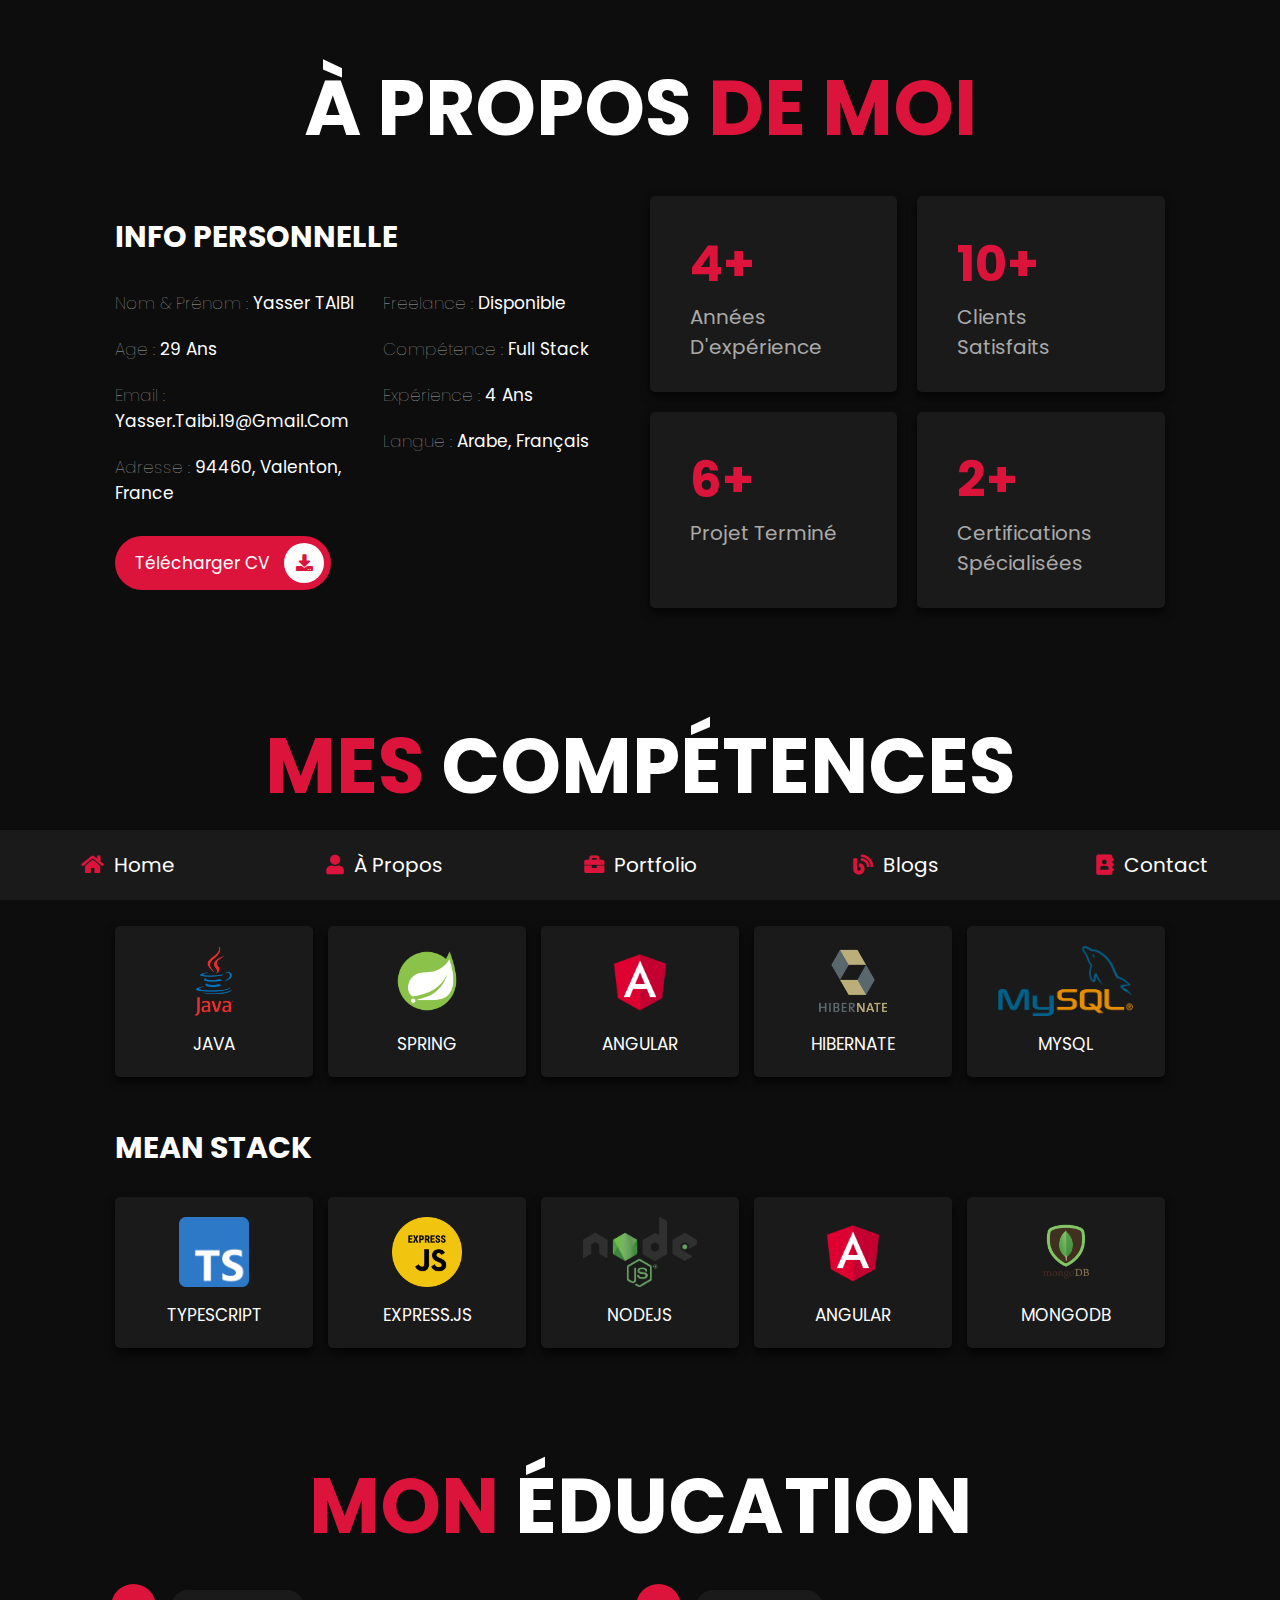
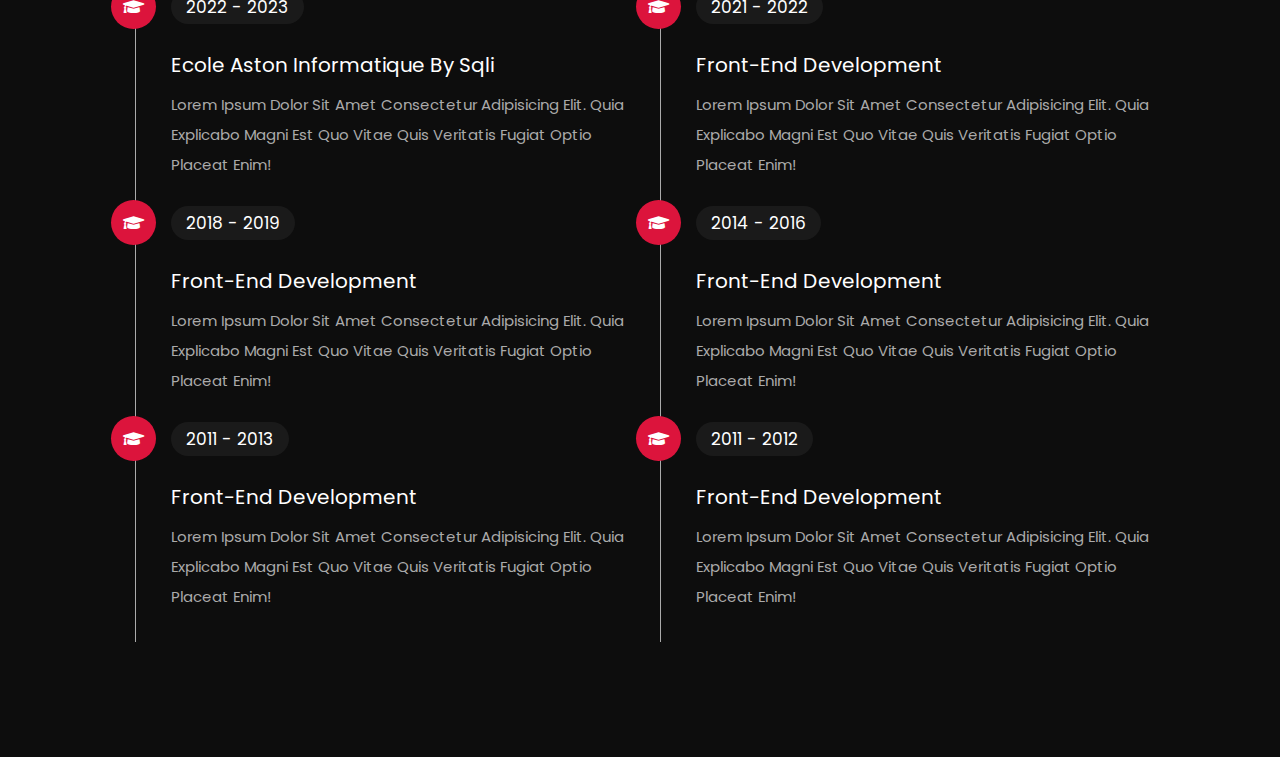
==== about.html @ 6b9a10ba "First Commit" ====
<!DOCTYPE html>
<html lang="en">
<head>
    <meta charset="UTF-8">
    <meta http-equiv="X-UA-Compatible" content="IE=edge">
    <meta name="viewport" content="width=device-width, initial-scale=1.0">
    <title>À Propos</title>

    <!-- font awesome cdn link  -->
    <link rel="stylesheet" href="https://cdnjs.cloudflare.com/ajax/libs/font-awesome/5.15.4/css/all.min.css">

    <!-- custom css file link  -->
    <link rel="stylesheet" href="css/style.css">

</head>
<body>

<!-- navbar section starts  -->

<nav class="navbar">
    <a href="index.html"> <i class="fas fa-home"></i> <span>home</span> </a>
    <a href="about.html"> <i class="fas fa-user"></i> <span>À propos</span> </a>
    <a href="portfolio.html"> <i class="fas fa-briefcase"></i> <span>portfolio</span> </a>
    <a href="blogs.html"> <i class="fas fa-blog"></i> <span>blogs</span> </a>
    <a href="contact.html"> <i class="fas fa-address-book"></i> <span>contact</span> </a>
</nav>

<!-- navbar section ends -->

<!-- about section starts  -->

<section class="about">

    <h1 class="heading"> À propos <span>de moi</span> </h1>

    <div class="row">

        <div class="info-container">

            <h1>Info personnelle</h1>

            <div class="box-container">

                <div class="box">
                    <h3> <span>nom & prénom : </span> yasser TAIBI </h3>
                    <h3> <span>age : </span> 29 ans</h3>
                    <h3> <span>email : </span> yasser.taibi.19@gmail.com </h3>
                    <h3> <span>Adresse : </span> 94460, valenton, france </h3>
                </div>

                <div class="box">
                    <h3> <span>freelance : </span> disponible </h3>
                    <h3> <span>compétence : </span> full stack </h3>
                    <h3> <span>expérience : </span> 4 ans </h3>
                    <h3> <span>Langue : </span> arabe, français </h3>
                </div>

            </div>

            <a href="document/CV_Aston_sqli.pdf" download="CV Aston sqli.pdf" class="btn"> Télécharger CV <i class="fas fa-download"></i> </a>

        </div>

        <div class="count-container">

            <div class="box">
                <h3>4+</h3>
                <p>années d'expérience</p>
            </div>

            <div class="box">
                <h3>10+</h3>
                <p>clients satisfaits</p>
            </div>

            <div class="box">
                <h3>6+</h3>
                <p>projet terminé</p>
            </div>

            <div class="box">
                <h3>2+</h3>
                <p>Certifications spécialisées</p>
            </div>

        </div>

    </div>

</section>

<!-- about section ends -->

<!-- skills section starts  -->

<section class="skills">

    <h1 class="heading"> <span>Mes</span> compétences </h1>

  <div class="info-container">
      <h1>Java Full Stack</h1>
<br>
    <div class="box-container">
        <div class="box">
            <img src="images/Java_Logo.png">
            <h3>Java</h3>
        </div>
        <div class="box">
            <img src="images/logo-spring.png">
            <h3>Spring</h3>
        </div>
        <div class="box">
            <img src="images/angular.png">
            <h3>angular</h3>
        </div>
        <div class="box">
            <img src="images/hibernate.png">
            <h3>hibernate</h3>
        </div>
        <div class="box">
            <img src="images/mysql.png">
            <h3>mysql</h3>
        </div>
    </div>
</div>
<br><br><br>

<div class="info-container">
    <h1>Mean stack</h1>
<br>
    <div class="box-container">
        <div class="box">
            <img src="images/Typescript_logo.png">
            <h3>TypeScript</h3>
        </div>
        <div class="box">
            <img src="images/express-js.png">
            <h3>express.js</h3>
        </div>
        <div class="box">
            <img src="images/nodejs.png">
            <h3>nodejs</h3>
        </div>
        <div class="box">
            <img src="images/angular.png">
            <h3>angular</h3>
        </div>
        <div class="box">
            <img src="images/mongodb.png">
            <h3>mongodb</h3>
        </div>
    </div>
    </div>
</section>

<!-- skills section ends -->

<!-- education section starts  -->

<section class="education">

    <h1 class="heading"> <span>mon</span> éducation </h1>

    <div class="box-container">

        <div class="box">
            <i class="fas fa-graduation-cap"></i>
            <span>2022 - 2023</span>
            <h3>ecole Aston informatique by sqli</h3>
            <p>Lorem ipsum dolor sit amet consectetur adipisicing elit. Quia explicabo magni est quo vitae quis veritatis fugiat optio placeat enim!</p>
        </div>

        <div class="box">
            <i class="fas fa-graduation-cap"></i>
            <span>2021 - 2022</span>
            <h3>front-end development</h3>
            <p>Lorem ipsum dolor sit amet consectetur adipisicing elit. Quia explicabo magni est quo vitae quis veritatis fugiat optio placeat enim!</p>
        </div>

        <div class="box">
            <i class="fas fa-graduation-cap"></i>
            <span>2018 - 2019</span>
            <h3>front-end development</h3>
            <p>Lorem ipsum dolor sit amet consectetur adipisicing elit. Quia explicabo magni est quo vitae quis veritatis fugiat optio placeat enim!</p>
        </div>

        <div class="box">
            <i class="fas fa-graduation-cap"></i>
            <span>2014 - 2016</span>
            <h3>front-end development</h3>
            <p>Lorem ipsum dolor sit amet consectetur adipisicing elit. Quia explicabo magni est quo vitae quis veritatis fugiat optio placeat enim!</p>
        </div>

        <div class="box">
            <i class="fas fa-graduation-cap"></i>
            <span>2011 - 2013</span>
            <h3>front-end development</h3>
            <p>Lorem ipsum dolor sit amet consectetur adipisicing elit. Quia explicabo magni est quo vitae quis veritatis fugiat optio placeat enim!</p>
        </div>

        <div class="box">
            <i class="fas fa-graduation-cap"></i>
            <span>2011 - 2012</span>
            <h3>front-end development</h3>
            <p>Lorem ipsum dolor sit amet consectetur adipisicing elit. Quia explicabo magni est quo vitae quis veritatis fugiat optio placeat enim!</p>
        </div>

    </div>

</section>

<!-- education section ends -->

</body>
</html>
---- css/style.css ----
@import url("https://fonts.googleapis.com/css2?family=Poppins:wght@100;300;400;500;600;700&display=swap");
* {
  font-family: 'Poppins', sans-serif;
  margin: 0;
  padding: 0;
  -webkit-box-sizing: border-box;
          box-sizing: border-box;
  text-decoration: none;
  outline: none;
  border: none;
  text-transform: capitalize;
}

html {
  font-size: 62.5%;
  overflow-x: hidden;
}

html::-webkit-scrollbar {
  width: 1rem;
}

html::-webkit-scrollbar-track {
  background: #0d0d0d;
}

html::-webkit-scrollbar-thumb {
  background: crimson;
  border-radius: 5rem;
}

body {
  background: #0d0d0d;
  padding-bottom: 6.5rem;
}

section {
  padding: 5rem 9%;
}

.heading {
  text-align: center;
  font-size: 6vw;
  color: #fff;
  margin-bottom: 3rem;
  text-transform: uppercase;
}

.heading span {
  text-transform: uppercase;
  color: crimson;
}

.btn {
  display: inline-block;
  margin-top: 1rem;
  border-radius: 5rem;
  background: crimson;
  padding: .7rem;
  font-size: 1.7rem;
  color: #fff;
  padding-left: 2rem;
}

.btn i {
  height: 4rem;
  width: 4rem;
  line-height: 4rem;
  font-size: 1.7rem;
  text-align: center;
  background: #fff;
  color: crimson;
  border-radius: 50%;
  margin-left: 1rem;
  -webkit-transition: .2s linear;
  transition: .2s linear;
}

.btn:hover i {
  margin-left: 2rem;
}

.navbar {
  position: fixed;
  bottom: 0;
  left: 0;
  right: 0;
  display: -webkit-box;
  display: -ms-flexbox;
  display: flex;
  z-index: 1000;
  -webkit-box-align: end;
      -ms-flex-align: end;
          align-items: flex-end;
}

.navbar a {
  padding: 2rem;
  font-size: 2rem;
  background: #1a1a1a;
  -webkit-box-flex: 1;
      -ms-flex: 1;
          flex: 1;
  color: #fff;
  text-align: center;
  -webkit-transition: .2s linear;
  transition: .2s linear;
}

.navbar a i {
  color: crimson;
  padding-right: .5rem;
}

.navbar a:hover {
  background: crimson;
  padding-bottom: 6rem;
}

.navbar a:hover i {
  color: #fff;
}

.home {
  display: -webkit-box;
  display: -ms-flexbox;
  display: flex;
  -webkit-box-align: center;
      -ms-flex-align: center;
          align-items: center;
  -ms-flex-wrap: wrap;
      flex-wrap: wrap;
  gap: 4rem;
  min-height: calc(100vh - 6.5rem);
}

.home .image {
  -webkit-box-flex: 1;
      -ms-flex: 1 1 42rem;
          flex: 1 1 42rem;
  text-align: center;
}

.home .image img {
  height: 50rem;
  width: 50rem;
  border-radius: 30% 70% 70% 30% / 30% 30% 70% 70%;
}

.home .content {
  -webkit-box-flex: 1;
      -ms-flex: 1 1 42rem;
          flex: 1 1 42rem;
}

.home .content h3 {
  color: #fff;
  font-size: 4rem;
  padding-bottom: .5rem;
}

.home .content span {
  font-size: 3rem;
  color: crimson;
  padding: .5rem 0;
  display: block;
}

.home .content p {
  font-size: 1.5rem;
  color: #aaa;
  padding: 1rem 0;
  line-height: 2;
}

.about .row {
  display: -webkit-box;
  display: -ms-flexbox;
  display: flex;
  -webkit-box-align: center;
      -ms-flex-align: center;
          align-items: center;
  -ms-flex-wrap: wrap;
      flex-wrap: wrap;
  gap: 2rem;
}

.about .row .info-container {
  -webkit-box-flex: 1;
      -ms-flex: 1 1 42rem;
          flex: 1 1 42rem;
}

.about .row .info-container h1 {
  font-size: 3rem;
  color: #fff;
  text-transform: uppercase;
  padding-bottom: 1rem;
}

.about .row .info-container .box-container {
  padding: 1rem 0;
  display: -webkit-box;
  display: -ms-flexbox;
  display: flex;
  -ms-flex-wrap: wrap;
      flex-wrap: wrap;
  gap: 2rem;
}

.about .row .info-container .box-container .box {
  -webkit-box-flex: 1;
      -ms-flex: 1 1 20rem;
          flex: 1 1 20rem;
}

.about .row .info-container .box-container .box h3 {
  font-size: 1.7rem;
  color: #fff;
  padding: 1rem 0;
  font-weight: normal;
}

.about .row .info-container .box-container .box h3 span {
  color: #aaa;
  font-weight: lighter;
}

.about .row .count-container {
  -webkit-box-flex: 1;
      -ms-flex: 1 1 42rem;
          flex: 1 1 42rem;
  display: -webkit-box;
  display: -ms-flexbox;
  display: flex;
  -ms-flex-wrap: wrap;
      flex-wrap: wrap;
  gap: 2rem;
}

.about .row .count-container .box {
  -webkit-box-flex: 1;
      -ms-flex: 1 1 20rem;
          flex: 1 1 20rem;
  padding: 3rem 4rem;
  border-radius: .5rem;
  background: #1a1a1a;
  -webkit-box-shadow: 0 0.5rem 1rem rgba(0, 0, 0, 0.7);
          box-shadow: 0 0.5rem 1rem rgba(0, 0, 0, 0.7);
}

.about .row .count-container .box h3 {
  font-size: 5rem;
  color: crimson;
}

.about .row .count-container .box p {
  font-size: 2rem;
  color: #aaa;
}

.skills .info-container h1 {
  font-size: 3rem;
  color: #fff;
  text-transform: uppercase;
  padding-bottom: 1rem;
}

.skills .box-container {
  display: -ms-grid;
  display: grid;
  -ms-grid-columns: (minmax(16rem, 1fr))[auto-fit];
      grid-template-columns: repeat(auto-fit, minmax(16rem, 1fr));
  gap: 1.5rem;
}

.skills .box-container .box {
  padding: 2rem;
  text-align: center;
  -webkit-box-shadow: 0 0.5rem 1rem rgba(0, 0, 0, 0.7);
          box-shadow: 0 0.5rem 1rem rgba(0, 0, 0, 0.7);
  border-radius: .5rem;
  background: #1a1a1a;
}

.skills .box-container .box:hover {
  background: #fff;
}

.skills .box-container .box:hover h3 {
  color: #0d0d0d;
}

.skills .box-container .box img {
  height: 7rem;
  margin-bottom: 1rem;
}

.skills .box-container .box h3 {
  color: #fff;
  font-size: 1.7rem;
  font-weight: normal;
  text-transform: uppercase;
}

.education .box-container {
  display: -webkit-box;
  display: -ms-flexbox;
  display: flex;
  -ms-flex-wrap: wrap;
      flex-wrap: wrap;
}

.education .box-container .box {
  -webkit-box-flex: 1;
      -ms-flex: 1 1 40rem;
          flex: 1 1 40rem;
  margin-left: 2rem;
  padding-top: 0;
  padding-bottom: 0;
  padding-left: 3.5rem;
  padding-bottom: 3rem;
  border-left: 0.1rem solid #aaa;
  position: relative;
}

.education .box-container .box i {
  height: 4.5rem;
  width: 4.5rem;
  line-height: 4.5rem;
  font-size: 1.7rem;
  border-radius: 50%;
  background: crimson;
  color: #fff;
  text-align: center;
  position: absolute;
  top: -1rem;
  left: -2.5rem;
}

.education .box-container .box span {
  font-size: 1.7rem;
  color: #fff;
  border-radius: 5rem;
  padding: .5rem 1.5rem;
  background: #1a1a1a;
}

.education .box-container .box h3 {
  font-size: 2rem;
  padding: 1rem 0;
  color: #fff;
  padding-top: 3rem;
  font-weight: normal;
}

.education .box-container .box p {
  font-size: 1.5rem;
  color: #aaa;
  line-height: 2;
}

.portfolio {
  text-align: center;
}

.portfolio .box-container {
  display: -ms-grid;
  display: grid;
  -ms-grid-columns: (minmax(31rem, 1fr))[auto-fit];
      grid-template-columns: repeat(auto-fit, minmax(31rem, 1fr));
  gap: 1.5rem;
  margin-bottom: 2rem;
}

.portfolio .box-container .box {
  height: 30rem;
  overflow: hidden;
  position: relative;
}

.portfolio .box-container .box:hover .content {
  -webkit-transform: translateY(0%);
          transform: translateY(0%);
}

.portfolio .box-container .box img {
  height: 100%;
  width: 100%;
  -o-object-fit: cover;
     object-fit: cover;
}

.portfolio .box-container .box .content {
  position: absolute;
  top: 0;
  left: 0;
  height: 100%;
  width: 100%;
  background: #1a1a1a;
  display: -webkit-box;
  display: -ms-flexbox;
  display: flex;
  -webkit-box-orient: vertical;
  -webkit-box-direction: normal;
      -ms-flex-flow: column;
          flex-flow: column;
  -webkit-box-align: center;
      -ms-flex-align: center;
          align-items: center;
  -webkit-box-pack: center;
      -ms-flex-pack: center;
          justify-content: center;
  padding: 2rem;
  -webkit-transform: translateY(-100%);
          transform: translateY(-100%);
  -webkit-transition: .2s linear;
  transition: .2s linear;
}

.portfolio .box-container .box .content h3 {
  font-size: 2.5rem;
  color: #fff;
  text-transform: uppercase;
  font-weight: normal;
}

.portfolio .box-container .box .content p {
  padding: 1rem 0;
  font-size: 1.5rem;
  line-height: 2;
  color: #aaa;
}

.portfolio .box-container .box .content a {
  font-size: 2rem;
  color: crimson;
}

.portfolio .box-container .box .content a:hover {
  color: #fff;
}

.blogs .box-container {
  display: -ms-grid;
  display: grid;
  -ms-grid-columns: (minmax(31rem, 1fr))[auto-fit];
      grid-template-columns: repeat(auto-fit, minmax(31rem, 1fr));
  gap: 1.5rem;
}

.blogs .box-container .box {
  text-align: center;
  padding: 2rem;
  border-radius: .5rem;
  background: #1a1a1a;
  -webkit-box-shadow: 0 0.5rem 1rem rgba(0, 0, 0, 0.7);
          box-shadow: 0 0.5rem 1rem rgba(0, 0, 0, 0.7);
}

.blogs .box-container .box:hover .image img {
  -webkit-transform: scale(1.2);
          transform: scale(1.2);
}

.blogs .box-container .box .image {
  height: 25rem;
  width: 100%;
  border-radius: .5rem;
  overflow: hidden;
}

.blogs .box-container .box .image img {
  height: 100%;
  width: 100%;
  -o-object-fit: cover;
     object-fit: cover;
  -webkit-transition: .2s linear;
  transition: .2s linear;
}

.blogs .box-container .box .content .icons {
  position: relative;
  top: -1rem;
  border-radius: .5rem;
  padding: 1.5rem;
  display: inline-block;
  background: #0d0d0d;
}

.blogs .box-container .box .content .icons a {
  font-size: 1.4rem;
  margin: 0 1rem;
  color: #fff;
}

.blogs .box-container .box .content .icons a:hover {
  color: crimson;
}

.blogs .box-container .box .content .icons a i {
  padding-right: .5rem;
  color: crimson;
}

.blogs .box-container .box .content h3 {
  font-size: 2rem;
  color: #fff;
  font-weight: normal;
}

.blogs .box-container .box .content p {
  font-size: 1.5rem;
  color: #aaa;
  padding: 1rem 0;
  line-height: 2;
}

.contact .row {
  display: -webkit-box;
  display: -ms-flexbox;
  display: flex;
  -webkit-box-align: center;
      -ms-flex-align: center;
          align-items: center;
  -ms-flex-wrap: wrap;
      flex-wrap: wrap;
  gap: 2rem;
}

.contact .row .info-container {
  width: 40rem;
}

.contact .row .info-container h1 {
  font-size: 3rem;
  text-transform: uppercase;
  color: #fff;
  padding-bottom: 1rem;
}

.contact .row .info-container p {
  font-size: 1.5rem;
  line-height: 2;
  color: #aaa;
  padding: 1rem 0;
}

.contact .row .info-container .box-container {
  padding: 2rem 0;
}

.contact .row .info-container .box-container .box {
  display: -webkit-box;
  display: -ms-flexbox;
  display: flex;
  gap: 2rem;
  padding: 1rem 0;
}

.contact .row .info-container .box-container .box i {
  font-size: 3rem;
  color: crimson;
}

.contact .row .info-container .box-container .box h3 {
  font-size: 2rem;
  color: #fff;
}

.contact .row .info-container .share a {
  font-size: 2rem;
  height: 4.5rem;
  width: 4.5rem;
  line-height: 4.5rem;
  border-radius: 50%;
  background: #1a1a1a;
  color: #fff;
  text-align: center;
  margin-right: .3rem;
}

.contact .row .info-container .share a:hover {
  background: crimson;
}

.contact .row form {
  -webkit-box-flex: 1;
      -ms-flex: 1 1 42rem;
          flex: 1 1 42rem;
}

.contact .row form .inputBox {
  display: -webkit-box;
  display: -ms-flexbox;
  display: flex;
  -ms-flex-wrap: wrap;
      flex-wrap: wrap;
  -webkit-box-pack: justify;
      -ms-flex-pack: justify;
          justify-content: space-between;
}

.contact .row form .inputBox input {
  width: 49%;
}

.contact .row form .inputBox input,
.contact .row form textarea {
  border-radius: 5rem;
  padding: 1.2rem 1.8rem;
  font-size: 1.6rem;
  color: #fff;
  text-transform: none;
  margin: .7rem 0;
  background: #1a1a1a;
}

.contact .row form textarea {
  width: 100%;
  border-radius: 1rem;
  resize: none;
  height: 25rem;
}

.contact .row form .btn {
  padding: 1rem 3rem;
  cursor: pointer;
}

.contact .row form .btn:hover {
  background: #fff;
  color: #0d0d0d;
}

@media (max-width: 1200px) {
  html {
    font-size: 55%;
  }
  section {
    padding: 3rem 2rem;
  }
}

@media (max-width: 768px) {
  .heading {
    font-size: 12vw;
  }
  .navbar a i {
    padding: 0;
  }
  .navbar a span {
    display: none;
  }
  .navbar a:hover {
    padding-bottom: 2rem;
  }
  .home {
    text-align: center;
    gap: 2rem;
  }
  .home .image img {
    height: 30rem;
    width: 30rem;
  }
  .home .content h3 {
    font-size: 3rem;
  }
  .home .content span {
    font-size: 2.5rem;
  }
  .contact .row form .inputBox input {
    width: 100%;
    margin-bottom: 1rem;
  }
}

@media (max-width: 450px) {
  html {
    font-size: 50%;
  }
}
/*# sourceMappingURL=style.css.map */
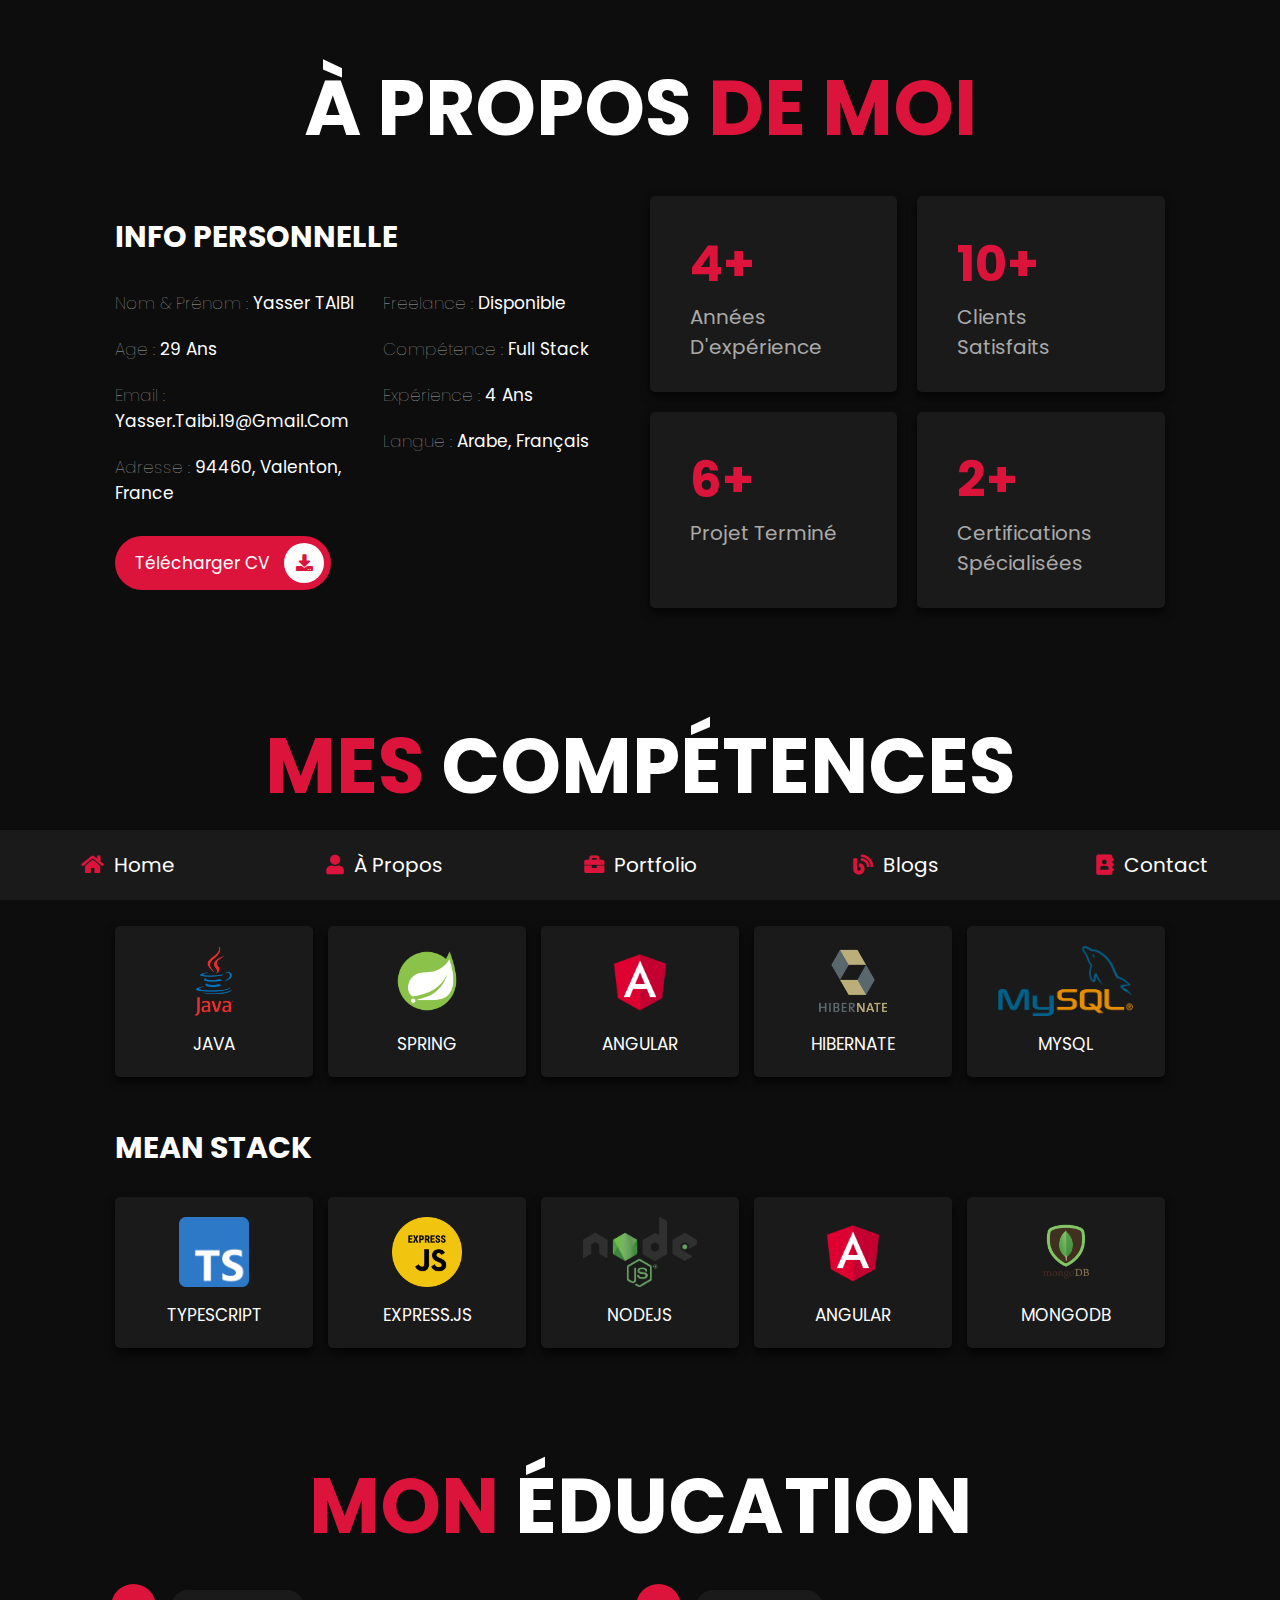
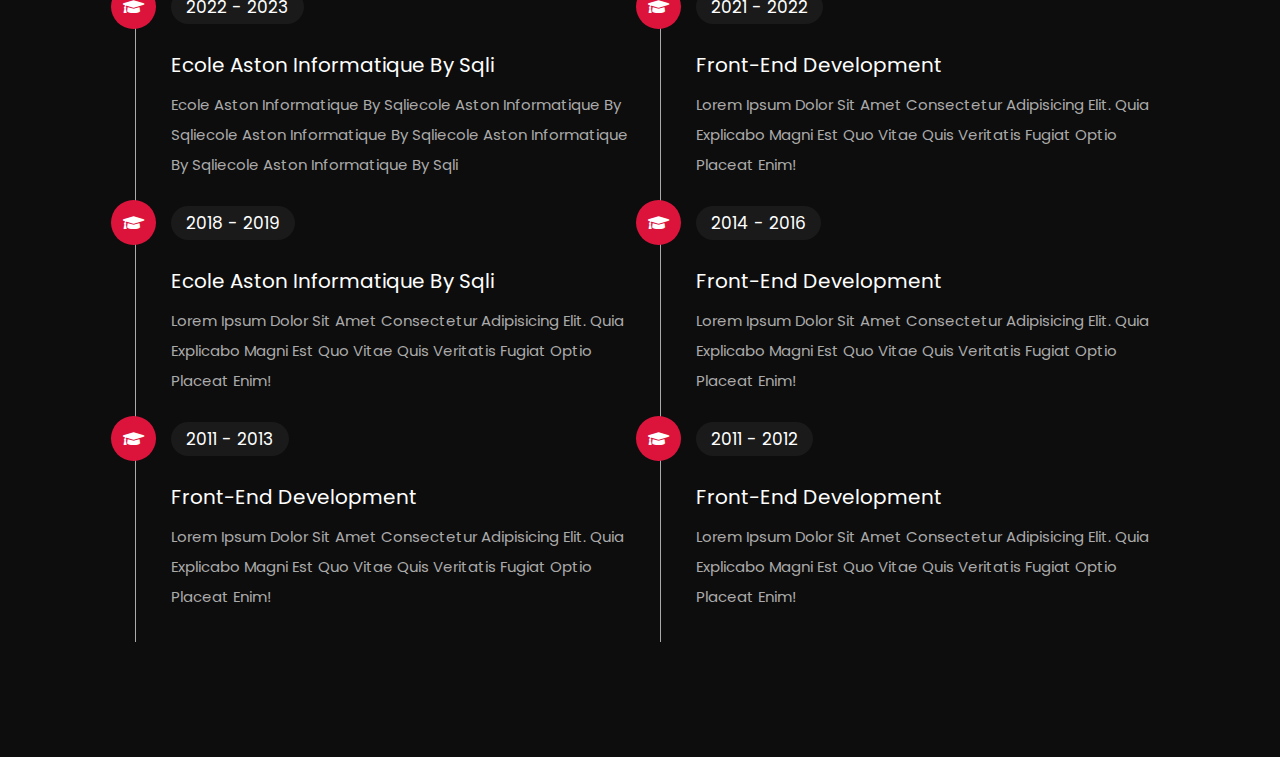
==== commit 78d695cc: "commit test" ====
--- a/about.html
+++ b/about.html
@@ -167,7 +167,7 @@
             <i class="fas fa-graduation-cap"></i>
             <span>2022 - 2023</span>
             <h3>ecole Aston informatique by sqli</h3>
-            <p>Lorem ipsum dolor sit amet consectetur adipisicing elit. Quia explicabo magni est quo vitae quis veritatis fugiat optio placeat enim!</p>
+            <p>ecole Aston informatique by sqliecole Aston informatique by sqliecole Aston informatique by sqliecole Aston informatique by sqliecole Aston informatique by sqli</p>
         </div>
 
         <div class="box">
@@ -180,7 +180,7 @@
         <div class="box">
             <i class="fas fa-graduation-cap"></i>
             <span>2018 - 2019</span>
-            <h3>front-end development</h3>
+            <h3>ecole Aston informatique by sqli</h3>
             <p>Lorem ipsum dolor sit amet consectetur adipisicing elit. Quia explicabo magni est quo vitae quis veritatis fugiat optio placeat enim!</p>
         </div>
 
